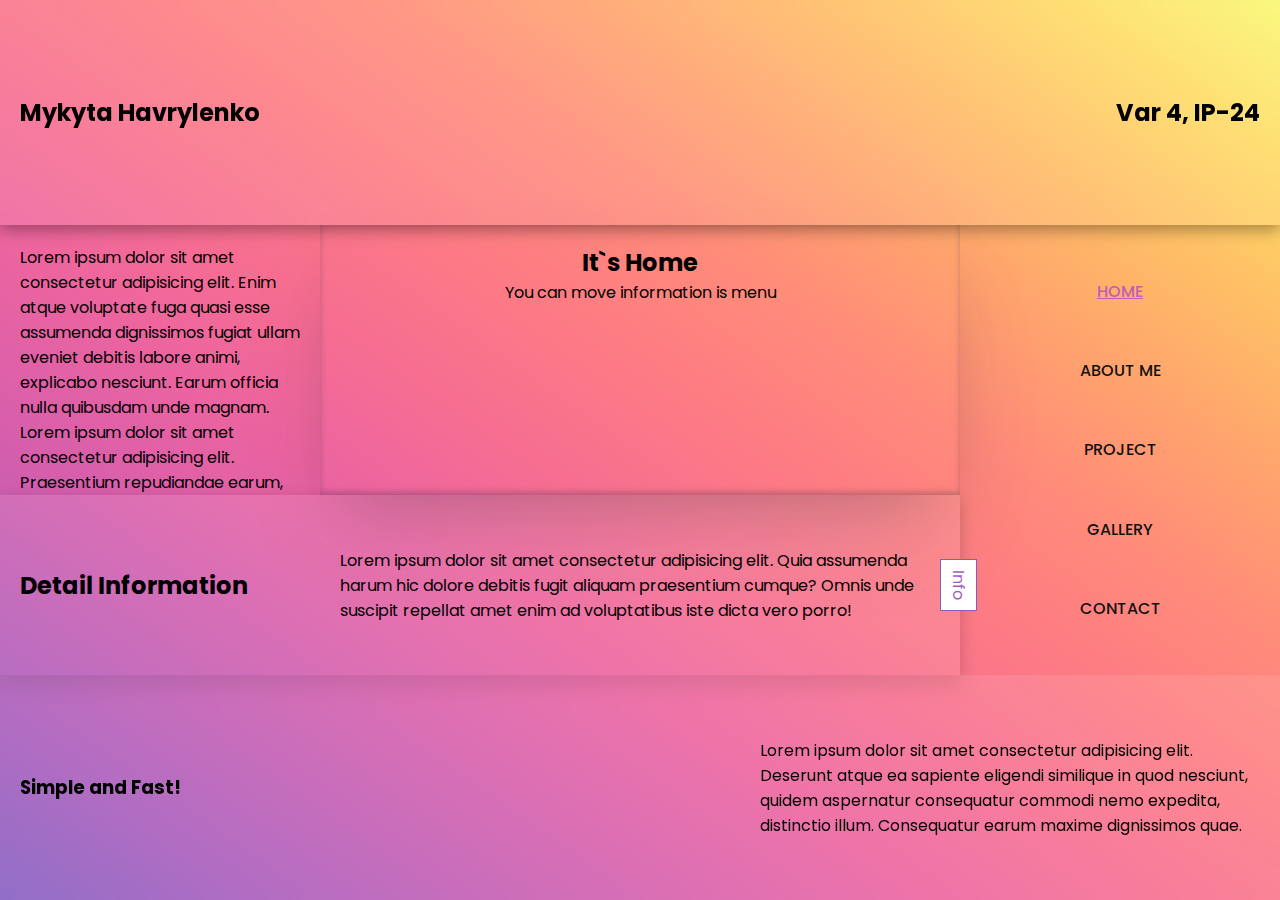
==== index.html @ b04d00de "first commit" ====
<!DOCTYPE html>
<html lang="en">
<head>
    <meta charset="UTF-8">
    <meta name="viewport" content="width=device-width, initial-scale=1.0">
    <link rel="stylesheet" href="index.css">
    <title>Lesson 1</title>
</head>
<body>
    <div class="grid-container">
        <header class="grid-item header">
            <h2>Mykyta Havrylenko</h2>
            <h2>Var 4, IP-24</h2>
        </header>
        <div class="grid-item textInfo">Lorem ipsum dolor sit amet consectetur adipisicing elit. Enim atque voluptate fuga quasi esse assumenda dignissimos fugiat ullam eveniet debitis labore animi, explicabo nesciunt. Earum officia nulla quibusdam unde magnam. Lorem ipsum dolor sit amet consectetur adipisicing elit. Praesentium repudiandae earum, illo, eaque rerum quidem aliquid deserunt sunt quisquam eveniet accusantium ab, consequatur beatae quis totam! Doloremque saepe quasi assumenda!</div>
        <main class="content">
            <h2>It`s Home</h2>
            <p>You can move information is menu</p>
        </main>
        <div class="grid-item menuBox">
            <nav class="navigation">
                <a class="current">Home</a>
                <a href="about.html">About me</a>
                <a href="project.html">Project</a>
                <a href="gallery.html">Gallery</a>
                <a href="contact.html">Contact</a>
            </nav>
        </div>
        <div class="grid-item detailInfo">
            <h2>Detail Information</h2>
            <p>Lorem ipsum dolor sit amet consectetur adipisicing elit. Quia assumenda harum hic dolore debitis fugit aliquam praesentium cumque? Omnis unde suscipit repellat amet enim ad voluptatibus iste dicta vero porro!</p>
            <div class="closeBtn">Info</div>
        </div>
        <div class="grid-item footer">
            <h3>Simple and Fast!</h3>
            <p>Lorem ipsum dolor sit amet consectetur adipisicing elit. Deserunt atque ea sapiente eligendi similique in quod nesciunt, quidem aspernatur consequatur commodi nemo expedita, distinctio illum. Consequatur earum maxime dignissimos quae.</p>
        </div>
    </div>
    <script>
        const closeBtn = document.querySelector('.closeBtn');
        const detailInfo = document.querySelector('.detailInfo');
        closeBtn.addEventListener('click', () => detailInfo.classList.toggle('active'));
    </script>
</body>
</html>
---- index.css ----
@import url('https://fonts.googleapis.com/css2?family=Poppins:wght@300;400;500;700&display=swap');
* {
    margin: 0;
    padding: 0;
    box-sizing: border-box;
    font-family: 'Poppins', sans-serif;
}

body {
    position: relative;
    width: 100vw;
    height: 100vh;
    background-image: linear-gradient(to right top, #845ec2, #a55dbd, #c15db5, #d95fab, #ec64a0, #f76e91, #fd7b84, #ff8a7a, #ffa26e, #ffbd66, #ffda65, #f9f871);
    background-repeat: no-repeat;
}
::-webkit-scrollbar {
    width: 10px;
}
::-webkit-scrollbar-track {
    background: rgba(255, 255, 255, 0.1);
    border-radius: 10px;
}
::-webkit-scrollbar-thumb {
    background: rgba(255, 255, 255, 0.3);
    border-radius: 10px;
    border: 3px solid rgba(255, 255, 255, 0);
    box-shadow: inset 0 0 0 1px rgba(255, 255, 255, 0.2);
}
    
::-webkit-scrollbar-thumb:hover {
    background: rgba(255, 255, 255, 0.5);
    box-shadow: inset 0 0 0 1px rgba(255, 255, 255, 0.2);
}

.grid-container {
    display: grid;
    grid-template-columns: 25vw 50vw 25vw;
    grid-template-rows: 25vh 30vh 20vh 25vh;
    height: 100vh;
}

.grid-item {
    box-sizing: border-box;
}

.header {
    display: flex;
    align-items: center;
    justify-content: space-between;
    background-color: rgba(255, 255, 255, 0.1);
    box-shadow: rgba(0, 0, 0, 0.35) 0px 5px 15px;
    -webkit-backdrop-filter: blur(10px);
    backdrop-filter: blur(10px);
    padding: 10px 20px;
    grid-column: 1 / span 3;
    grid-row: 1;
    z-index: 20;
}

.textInfo {
    padding: 20px;
    overflow: auto;
    grid-column: 1;
    grid-row: 2;
}

.content {
    display: flex;
    flex-direction: column;
    justify-content: flex-start;
    align-items: center;
    box-shadow: rgba(50, 50, 93, 0.15) 0px 50px 100px -20px, rgba(0, 0, 0, 0.2) 0px 30px 60px -30px, rgba(10, 37, 64, 0.25) 0px -2px 6px 0px inset;
    overflow: auto;
    grid-column: 2;
    grid-row: 2;
    padding: 20px;
}

.content .cardBox {
    position: relative;
    display: grid;
    gap: 25px;
    grid-template-columns: repeat(3, 1fr);
    width: 100%;
    padding: 10px;
    justify-content: center;
    align-items: center;
    justify-items: center;
}

.content .cardBox.contact {
    margin-top: 50px;
}

.content .cardBox .card {
    position: relative;
    display: flex;
    justify-content: center;
    align-items: center;
    background-color: #17bbff;
    box-shadow: rgba(149, 157, 165, 0.2) 0px 8px 24px;
    width: 150px;
    height: 150px;
    border-radius: 10px;
    transition: 250ms;
}

.content .cardBox.contact .card {
    width: 50px;
    height: 50px;
}

.content .cardBox .card:hover {
    transform: scale(1.1);
}

.content .cardBox .card:nth-child(2) {
    background-color: #ffcc00;
}
.content .cardBox.contact .card:nth-child(2) {
    background-color: #111;
}
.content .cardBox .card:nth-child(3) {
    background-color: #ff009b;
}

.content .cardBox .card a {
    color: rgba(255, 255, 255, 0.5);
    font-size: 48px;
    text-decoration: none;
    transition: 250ms;
    cursor: pointer;
}

.content .cardBox.contact .card a {
    font-size: 5px;
}

.content .cardBox .card:hover a {
    transform: scale(1.25);
}

.content .cardBox.contact .card:hover a {
    transform: scale(1);
}

.content .cardBox .card img {
    position: relative;
    width: 100%;
    height: 100%;
    object-fit: cover;
    border-radius: 10px;
    transition: 500ms;
}

.content .cardBox .card img:hover {
    filter: brightness(1.2)
}

.content .cardBox.contact .card svg {
    width: 24px;
    height: 24px;
}

.menuBox {
    display: flex;
    justify-content: center;
    grid-column: 3;
    grid-row: 2 / span 2;
}

.menuBox .navigation {
    display: flex;
    flex-direction: column;
    justify-content: space-evenly;
    align-items: center;
}

.menuBox .navigation a {
    color: #111;
    font-weight: 500;
    text-decoration: none;
    text-transform: uppercase;
    transition: 250ms;
    cursor: pointer;
}

.menuBox .navigation a:hover {
    color: #a55dbd;
}

.menuBox .navigation a.current {
    color: #c15db5;
    text-decoration: underline;
}

.detailInfo {
    position: relative;
    display: flex;
    justify-content: space-between;
    align-items: center;
    background-color: rgba(255, 255, 255, 0.1);
    box-shadow: rgba(0, 0, 0, 0.2) 0px 5px 15px;
    padding: 10px 20px;
    top: 0;
    left: 0;
    grid-column: 1 / span 2;
    grid-row: 3;
    transition: 0.5s;
}

.detailInfo.active {
    left: calc(-75vw + 10px);
}

.detailInfo p {
    max-width: 600px;
}

.detailInfo .closeBtn {
    position: absolute;
    display: block;
    background-color: #fff;
    color: #a55dbd;
    padding: 10px 5px;
    border: 1px solid #845ec2;
    left: calc(100% - 20px);
    writing-mode: vertical-lr;
    cursor: pointer;
    transition: 500ms;
}

.detailInfo .closeBtn:hover {
    background-color: #a55dbd;
    color: #fff;
}

.footer {
    display: flex;
    align-items: center;
    justify-content: space-between;
    padding: 10px 20px;
    grid-column: 1 / span 3;
    grid-row: 4;
    background-color: rgba(255, 255, 255, 0.1);
    -webkit-backdrop-filter: blur(10px);
    backdrop-filter: blur(10px);
    z-index: 10;
}

.footer p {
    max-width: 500px;
}
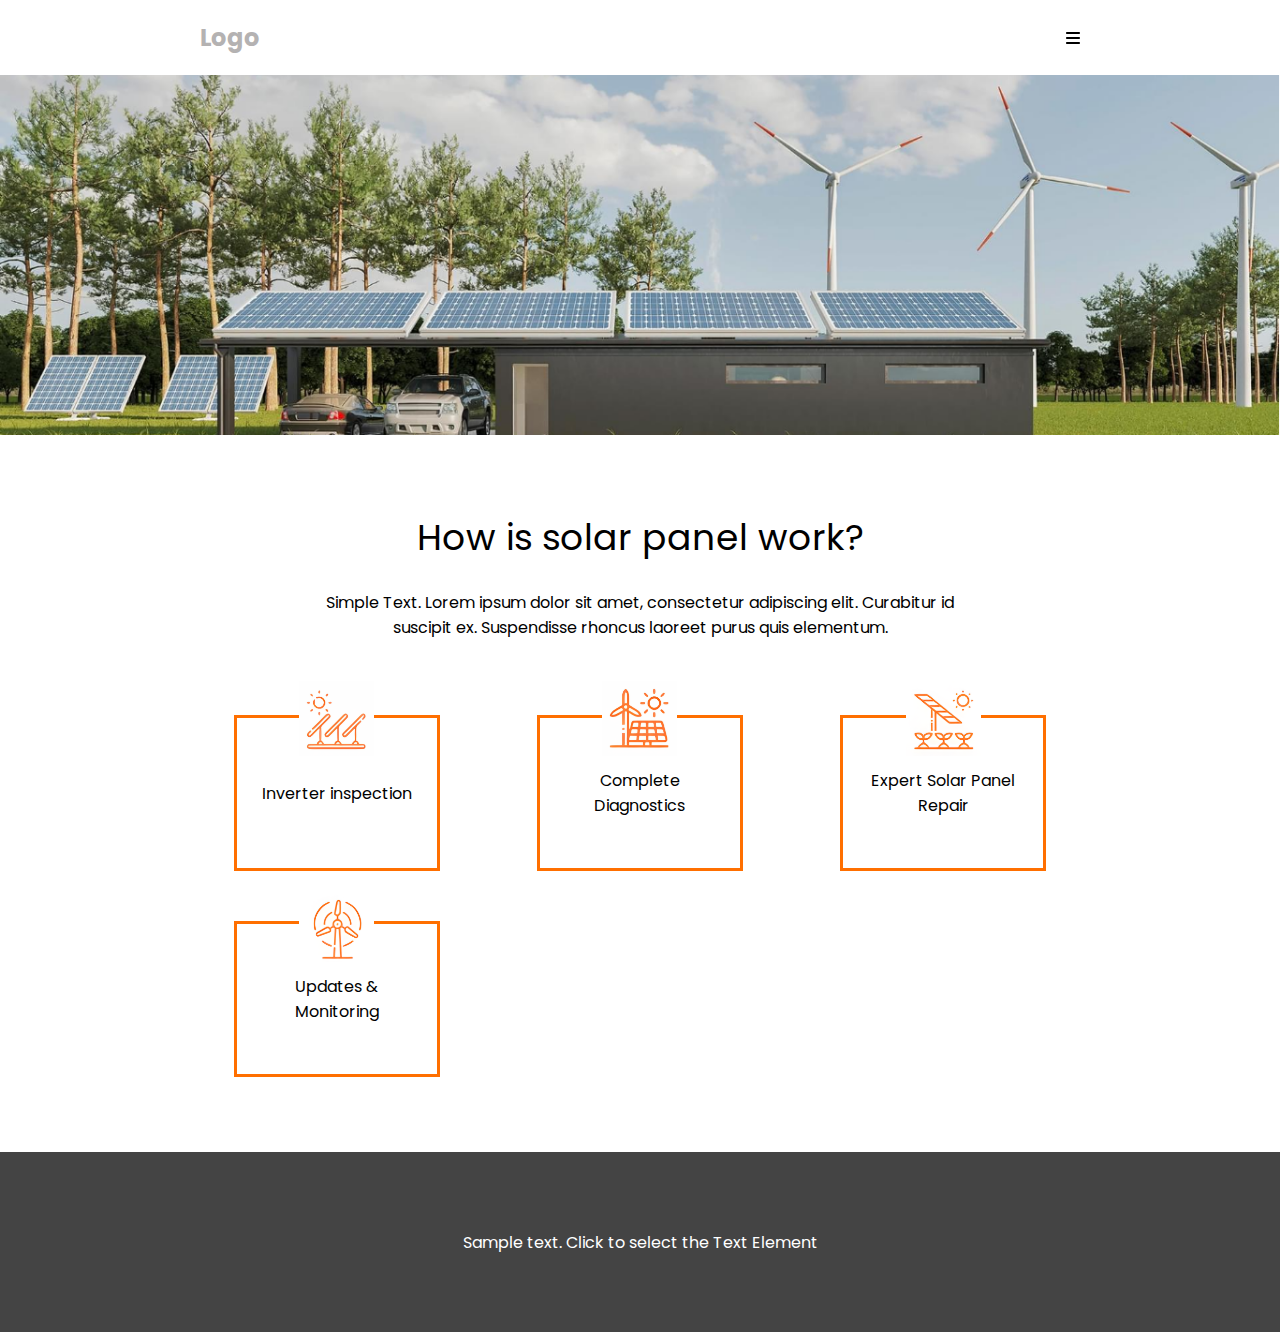
==== commit e327425c: "Complete 4 lab" ====
--- a/index.html
+++ b/index.html
@@ -3,43 +3,43 @@
 <head>
     <meta charset="UTF-8">
     <meta name="viewport" content="width=device-width, initial-scale=1.0">
+    <title>Document</title>
     <link rel="stylesheet" href="index.css">
-    <title>Lesson 1</title>
 </head>
 <body>
-    <div class="grid-container">
-        <header class="grid-item header">
-            <h2>Mykyta Havrylenko</h2>
-            <h2>Var 4, IP-24</h2>
-        </header>
-        <div class="grid-item textInfo">Lorem ipsum dolor sit amet consectetur adipisicing elit. Enim atque voluptate fuga quasi esse assumenda dignissimos fugiat ullam eveniet debitis labore animi, explicabo nesciunt. Earum officia nulla quibusdam unde magnam. Lorem ipsum dolor sit amet consectetur adipisicing elit. Praesentium repudiandae earum, illo, eaque rerum quidem aliquid deserunt sunt quisquam eveniet accusantium ab, consequatur beatae quis totam! Doloremque saepe quasi assumenda!</div>
-        <main class="content">
-            <h2>It`s Home</h2>
-            <p>You can move information is menu</p>
-        </main>
-        <div class="grid-item menuBox">
-            <nav class="navigation">
-                <a class="current">Home</a>
-                <a href="about.html">About me</a>
-                <a href="project.html">Project</a>
-                <a href="gallery.html">Gallery</a>
-                <a href="contact.html">Contact</a>
-            </nav>
+    <header>
+        <h2>Logo</h2>
+        <svg xmlns="http://www.w3.org/2000/svg" height="1em" viewBox="0 0 448 512"><path d="M0 96C0 78.3 14.3 64 32 64H416c17.7 0 32 14.3 32 32s-14.3 32-32 32H32C14.3 128 0 113.7 0 96zM0 256c0-17.7 14.3-32 32-32H416c17.7 0 32 14.3 32 32s-14.3 32-32 32H32c-17.7 0-32-14.3-32-32zM448 416c0 17.7-14.3 32-32 32H32c-17.7 0-32-14.3-32-32s14.3-32 32-32H416c17.7 0 32 14.3 32 32z"/></svg>
+    </header>
+    <main>
+        <div class="main-img">
+            <img src="image/background-lab4.png">
         </div>
-        <div class="grid-item detailInfo">
-            <h2>Detail Information</h2>
-            <p>Lorem ipsum dolor sit amet consectetur adipisicing elit. Quia assumenda harum hic dolore debitis fugit aliquam praesentium cumque? Omnis unde suscipit repellat amet enim ad voluptatibus iste dicta vero porro!</p>
-            <div class="closeBtn">Info</div>
+        <div class="content">
+            <h1>How is solar panel work?</h1>
+            <p>Simple Text. Lorem ipsum dolor sit amet, consectetur adipiscing elit. Curabitur id suscipit ex. Suspendisse rhoncus laoreet purus quis elementum.</p>
+            <div class="cardBox">
+                <div class="card">
+                    <img src="image/solar-icon-lab4.png">
+                    <h4>Inverter inspection</h4>
+                </div>
+                <div class="card">
+                    <img src="image/ventilator&solar-icon-lab4.png">
+                    <h4>Complete Diagnostics</h4>
+                </div>
+                <div class="card">
+                    <img src="./image/garden-icon-lab4.png">
+                    <h4>Expert Solar Panel Repair</h4>
+                </div>
+                <div class="card">
+                    <img src="./image/ventilator-icon-lab4.png">
+                    <h4>Updates & Monitoring</h4>
+                </div>
+            </div>
         </div>
-        <div class="grid-item footer">
-            <h3>Simple and Fast!</h3>
-            <p>Lorem ipsum dolor sit amet consectetur adipisicing elit. Deserunt atque ea sapiente eligendi similique in quod nesciunt, quidem aspernatur consequatur commodi nemo expedita, distinctio illum. Consequatur earum maxime dignissimos quae.</p>
-        </div>
-    </div>
-    <script>
-        const closeBtn = document.querySelector('.closeBtn');
-        const detailInfo = document.querySelector('.detailInfo');
-        closeBtn.addEventListener('click', () => detailInfo.classList.toggle('active'));
-    </script>
+    </main>
+    <footer>
+        <p>Sample text. Click to select the Text Element</p>
+    </footer>
 </body>
 </html>--- a/index.css
+++ b/index.css
@@ -1,253 +1,134 @@
 @import url('https://fonts.googleapis.com/css2?family=Poppins:wght@300;400;500;700&display=swap');
+
 * {
+    padding: 0;
     margin: 0;
-    padding: 0;
+}
+
+body {
     box-sizing: border-box;
     font-family: 'Poppins', sans-serif;
 }
-
-body {
+header {
     position: relative;
-    width: 100vw;
-    height: 100vh;
-    background-image: linear-gradient(to right top, #845ec2, #a55dbd, #c15db5, #d95fab, #ec64a0, #f76e91, #fd7b84, #ff8a7a, #ffa26e, #ffbd66, #ffda65, #f9f871);
-    background-repeat: no-repeat;
-}
-::-webkit-scrollbar {
-    width: 10px;
-}
-::-webkit-scrollbar-track {
-    background: rgba(255, 255, 255, 0.1);
-    border-radius: 10px;
-}
-::-webkit-scrollbar-thumb {
-    background: rgba(255, 255, 255, 0.3);
-    border-radius: 10px;
-    border: 3px solid rgba(255, 255, 255, 0);
-    box-shadow: inset 0 0 0 1px rgba(255, 255, 255, 0.2);
-}
-    
-::-webkit-scrollbar-thumb:hover {
-    background: rgba(255, 255, 255, 0.5);
-    box-shadow: inset 0 0 0 1px rgba(255, 255, 255, 0.2);
+    display: flex;
+    align-items: center;
+    text-align: center;
+    justify-content: space-between;
+    padding: 20px 200px;
 }
 
-.grid-container {
-    display: grid;
-    grid-template-columns: 25vw 50vw 25vw;
-    grid-template-rows: 25vh 30vh 20vh 25vh;
-    height: 100vh;
+header h2 {
+    color: #b4b2b2;
 }
 
-.grid-item {
-    box-sizing: border-box;
+.main-img {
+    position: relative;
+    width: 100%;
+    height: 40vh;
 }
 
-.header {
-    display: flex;
-    align-items: center;
-    justify-content: space-between;
-    background-color: rgba(255, 255, 255, 0.1);
-    box-shadow: rgba(0, 0, 0, 0.35) 0px 5px 15px;
-    -webkit-backdrop-filter: blur(10px);
-    backdrop-filter: blur(10px);
-    padding: 10px 20px;
-    grid-column: 1 / span 3;
-    grid-row: 1;
-    z-index: 20;
-}
-
-.textInfo {
-    padding: 20px;
-    overflow: auto;
-    grid-column: 1;
-    grid-row: 2;
+.main-img img {
+    position: relative;
+    width: 100%;
+    height: 100%;
+    object-fit: cover;
 }
 
 .content {
+    position: relative;
+    height: max-content;
     display: flex;
     flex-direction: column;
-    justify-content: flex-start;
+    text-align: center;
     align-items: center;
-    box-shadow: rgba(50, 50, 93, 0.15) 0px 50px 100px -20px, rgba(0, 0, 0, 0.2) 0px 30px 60px -30px, rgba(10, 37, 64, 0.25) 0px -2px 6px 0px inset;
-    overflow: auto;
-    grid-column: 2;
-    grid-row: 2;
-    padding: 20px;
+    padding: 75px 200px;
+}
+
+.content h1 {
+    font-size: 36px;
+    padding-bottom: 25px;
+    font-weight: 400;
+}
+
+.content p {
+    position: relative;
+    width: 75%;
+    padding-bottom: 75px;
 }
 
 .content .cardBox {
     position: relative;
     display: grid;
-    gap: 25px;
-    grid-template-columns: repeat(3, 1fr);
+    justify-items: center;
+    align-items: center;
+    grid-template-columns: repeat(auto-fit, minmax(200px, 1fr));
     width: 100%;
-    padding: 10px;
-    justify-content: center;
-    align-items: center;
-    justify-items: center;
-}
-
-.content .cardBox.contact {
-    margin-top: 50px;
+    gap: 50px 30px;
 }
 
 .content .cardBox .card {
     position: relative;
     display: flex;
     justify-content: center;
+    text-align: center;
     align-items: center;
-    background-color: #17bbff;
-    box-shadow: rgba(149, 157, 165, 0.2) 0px 8px 24px;
-    width: 150px;
+    width: 200px;
     height: 150px;
-    border-radius: 10px;
-    transition: 250ms;
-}
-
-.content .cardBox.contact .card {
-    width: 50px;
-    height: 50px;
-}
-
-.content .cardBox .card:hover {
-    transform: scale(1.1);
-}
-
-.content .cardBox .card:nth-child(2) {
-    background-color: #ffcc00;
-}
-.content .cardBox.contact .card:nth-child(2) {
-    background-color: #111;
-}
-.content .cardBox .card:nth-child(3) {
-    background-color: #ff009b;
-}
-
-.content .cardBox .card a {
-    color: rgba(255, 255, 255, 0.5);
-    font-size: 48px;
-    text-decoration: none;
-    transition: 250ms;
-    cursor: pointer;
-}
-
-.content .cardBox.contact .card a {
-    font-size: 5px;
-}
-
-.content .cardBox .card:hover a {
-    transform: scale(1.25);
-}
-
-.content .cardBox.contact .card:hover a {
-    transform: scale(1);
+    border: 3px solid #ff6f00;
 }
 
 .content .cardBox .card img {
-    position: relative;
-    width: 100%;
-    height: 100%;
+    top: -37.5px;
+    position: absolute;
+    width: 75px;
+    height: 75px;
     object-fit: cover;
-    border-radius: 10px;
-    transition: 500ms;
 }
 
-.content .cardBox .card img:hover {
-    filter: brightness(1.2)
+.content .cardBox .card h4 {
+    font-weight: 400;
+    width: 150px;
 }
 
-.content .cardBox.contact .card svg {
-    width: 24px;
-    height: 24px;
-}
-
-.menuBox {
-    display: flex;
-    justify-content: center;
-    grid-column: 3;
-    grid-row: 2 / span 2;
-}
-
-.menuBox .navigation {
-    display: flex;
-    flex-direction: column;
-    justify-content: space-evenly;
-    align-items: center;
-}
-
-.menuBox .navigation a {
-    color: #111;
-    font-weight: 500;
-    text-decoration: none;
-    text-transform: uppercase;
-    transition: 250ms;
-    cursor: pointer;
-}
-
-.menuBox .navigation a:hover {
-    color: #a55dbd;
-}
-
-.menuBox .navigation a.current {
-    color: #c15db5;
-    text-decoration: underline;
-}
-
-.detailInfo {
+footer {
     position: relative;
     display: flex;
-    justify-content: space-between;
+    text-align: center;
+    justify-content: center;
     align-items: center;
-    background-color: rgba(255, 255, 255, 0.1);
-    box-shadow: rgba(0, 0, 0, 0.2) 0px 5px 15px;
-    padding: 10px 20px;
-    top: 0;
-    left: 0;
-    grid-column: 1 / span 2;
-    grid-row: 3;
-    transition: 0.5s;
-}
-
-.detailInfo.active {
-    left: calc(-75vw + 10px);
-}
-
-.detailInfo p {
-    max-width: 600px;
-}
-
-.detailInfo .closeBtn {
-    position: absolute;
-    display: block;
-    background-color: #fff;
-    color: #a55dbd;
-    padding: 10px 5px;
-    border: 1px solid #845ec2;
-    left: calc(100% - 20px);
-    writing-mode: vertical-lr;
-    cursor: pointer;
-    transition: 500ms;
-}
-
-.detailInfo .closeBtn:hover {
-    background-color: #a55dbd;
+    width: 100%;
+    height: 20vh;
+    background-color: #444;
     color: #fff;
 }
 
-.footer {
-    display: flex;
-    align-items: center;
-    justify-content: space-between;
-    padding: 10px 20px;
-    grid-column: 1 / span 3;
-    grid-row: 4;
-    background-color: rgba(255, 255, 255, 0.1);
-    -webkit-backdrop-filter: blur(10px);
-    backdrop-filter: blur(10px);
-    z-index: 10;
+footer p {
+    max-width: 75vw;
 }
 
-.footer p {
-    max-width: 500px;
+
+@media (max-width: 991px) {
+    header {
+        padding: 20px 50px;
+    }
+    .content {
+        padding: 75px 50px;
+    }
+    .content h1 {
+        font-size: 32px;
+    }
+}
+
+
+@media (max-width: 500px) {
+    header {
+        padding: 15px 10px;
+    }
+    .content {
+        padding: 25px 5px;
+    }
+    .content .cardBox .card {
+        width: 250px;
+    }
 }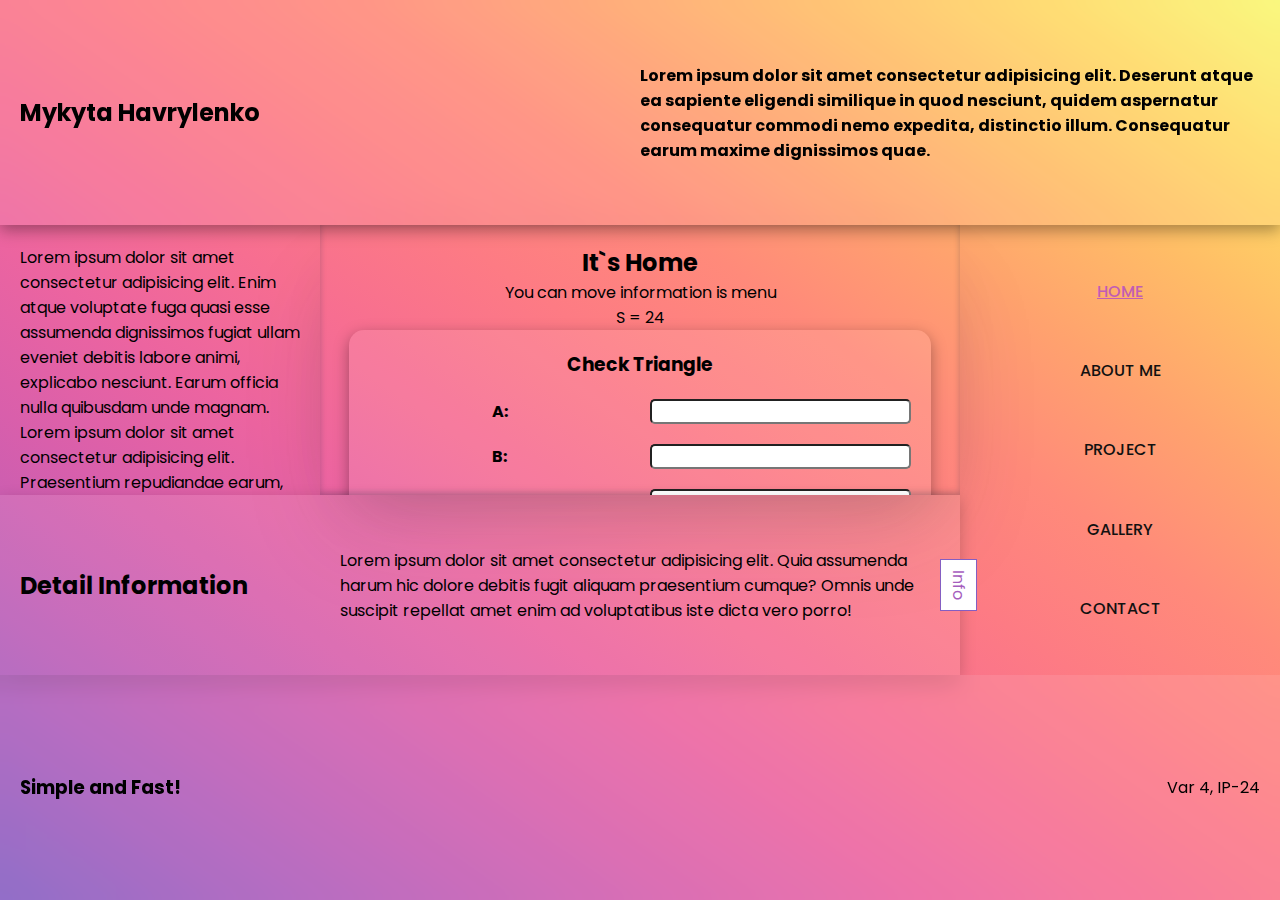
==== commit 3f06638b: "working 5 lessons" ====
--- a/index.html
+++ b/index.html
@@ -3,43 +3,57 @@
 <head>
     <meta charset="UTF-8">
     <meta name="viewport" content="width=device-width, initial-scale=1.0">
-    <title>Document</title>
     <link rel="stylesheet" href="index.css">
+    <title>Lesson 1</title>
 </head>
 <body>
-    <header>
-        <h2>Logo</h2>
-        <svg xmlns="http://www.w3.org/2000/svg" height="1em" viewBox="0 0 448 512"><path d="M0 96C0 78.3 14.3 64 32 64H416c17.7 0 32 14.3 32 32s-14.3 32-32 32H32C14.3 128 0 113.7 0 96zM0 256c0-17.7 14.3-32 32-32H416c17.7 0 32 14.3 32 32s-14.3 32-32 32H32c-17.7 0-32-14.3-32-32zM448 416c0 17.7-14.3 32-32 32H32c-17.7 0-32-14.3-32-32s14.3-32 32-32H416c17.7 0 32 14.3 32 32z"/></svg>
-    </header>
-    <main>
-        <div class="main-img">
-            <img src="image/background-lab4.png">
+    <div class="grid-container">
+        <header class="grid-item header">
+            <h2>Mykyta Havrylenko</h2>
+            <h4 class="header-subtitle">Var 4, IP-24</h4>
+        </header>
+        <div class="grid-item textInfo">Lorem ipsum dolor sit amet consectetur adipisicing elit. Enim atque voluptate fuga quasi esse assumenda dignissimos fugiat ullam eveniet debitis labore animi, explicabo nesciunt. Earum officia nulla quibusdam unde magnam. Lorem ipsum dolor sit amet consectetur adipisicing elit. Praesentium repudiandae earum, illo, eaque rerum quidem aliquid deserunt sunt quisquam eveniet accusantium ab, consequatur beatae quis totam! Doloremque saepe quasi assumenda!
+            <ul>
+                <li>Lorem ipsum dolor sit amet consectetur adipisicing elit. Amet reprehenderit cumque atque ut eos nostrum commodi odit neque ea magnam, officia dicta facere quaerat ipsam quas sapiente deserunt, voluptatem quisquam.</li>
+                <li>Lorem ipsum dolor sit amet consectetur adipisicing elit. Magni, eveniet veritatis. Saepe, itaque voluptatum. Hic, voluptatem sapiente, pariatur corrupti dolorem ipsa magnam dolorum minima atque molestias perspiciatis voluptatum, nulla officiis?</li>
+                <li>Lorem ipsum dolor sit amet consectetur adipisicing elit. Ullam ut voluptate, blanditiis architecto corporis sed provident soluta praesentium, sequi pariatur eius asperiores! Alias cum nostrum eos sapiente error odit sit.</li>
+                <li>Lorem ipsum, dolor sit amet consectetur adipisicing elit. Esse mollitia ad nesciunt? Unde eligendi obcaecati maxime doloribus dignissimos corporis provident ipsam ipsum laudantium mollitia illum maiores blanditiis enim, commodi possimus?</li>
+            </ul>
         </div>
-        <div class="content">
-            <h1>How is solar panel work?</h1>
-            <p>Simple Text. Lorem ipsum dolor sit amet, consectetur adipiscing elit. Curabitur id suscipit ex. Suspendisse rhoncus laoreet purus quis elementum.</p>
-            <div class="cardBox">
-                <div class="card">
-                    <img src="image/solar-icon-lab4.png">
-                    <h4>Inverter inspection</h4>
-                </div>
-                <div class="card">
-                    <img src="image/ventilator&solar-icon-lab4.png">
-                    <h4>Complete Diagnostics</h4>
-                </div>
-                <div class="card">
-                    <img src="./image/garden-icon-lab4.png">
-                    <h4>Expert Solar Panel Repair</h4>
-                </div>
-                <div class="card">
-                    <img src="./image/ventilator-icon-lab4.png">
-                    <h4>Updates & Monitoring</h4>
-                </div>
+        <main class="content">
+            <h2>It`s Home</h2>
+            <p>You can move information is menu</p>
+            <div class="res"></div>
+            <div class="triangle-box">
+                <h3>Check Triangle</h3>
+                <h4>A:</h4>
+                <input type="number" id="side1">
+                <h4>B:</h4>
+                <input type="number" id="side2">
+                <h4>C:</h4>
+                <input type="number" id="side3">
+                <button>Check triangle</button>
             </div>
+        </main>
+        <div class="grid-item menuBox">
+            <nav class="navigation">
+                <a class="current">Home</a>
+                <a href="about.html">About me</a>
+                <a href="project.html">Project</a>
+                <a href="gallery.html">Gallery</a>
+                <a href="contact.html">Contact</a>
+            </nav>
         </div>
-    </main>
-    <footer>
-        <p>Sample text. Click to select the Text Element</p>
-    </footer>
+        <div class="grid-item detailInfo">
+            <h2>Detail Information</h2>
+            <p>Lorem ipsum dolor sit amet consectetur adipisicing elit. Quia assumenda harum hic dolore debitis fugit aliquam praesentium cumque? Omnis unde suscipit repellat amet enim ad voluptatibus iste dicta vero porro!</p>
+            <div class="closeBtn">Info</div>
+        </div>
+        <div class="grid-item footer">
+            <h3>Simple and Fast!</h3>
+            <p class="footer-description">Lorem ipsum dolor sit amet consectetur adipisicing elit. Deserunt atque ea sapiente eligendi similique in quod nesciunt, quidem aspernatur consequatur commodi nemo expedita, distinctio illum. Consequatur earum maxime dignissimos quae.</p>
+        </div>
+    </div>
+    <script src="index.js"></script>
 </body>
 </html>--- a/index.css
+++ b/index.css
@@ -1,134 +1,381 @@
 @import url('https://fonts.googleapis.com/css2?family=Poppins:wght@300;400;500;700&display=swap');
-
 * {
+    margin: 0;
     padding: 0;
-    margin: 0;
-}
-
-body {
     box-sizing: border-box;
     font-family: 'Poppins', sans-serif;
 }
-header {
-    position: relative;
-    display: flex;
-    align-items: center;
-    text-align: center;
+
+body {
+    position: relative;
+    width: 100vw;
+    height: 100vh;
+    background-image: linear-gradient(to right top, #845ec2, #a55dbd, #c15db5, #d95fab, #ec64a0, #f76e91, #fd7b84, #ff8a7a, #ffa26e, #ffbd66, #ffda65, #f9f871);
+    background-repeat: no-repeat;
+}
+::-webkit-scrollbar {
+    width: 10px;
+}
+::-webkit-scrollbar-track {
+    background: rgba(255, 255, 255, 0.1);
+    border-radius: 10px;
+}
+::-webkit-scrollbar-thumb {
+    background: rgba(255, 255, 255, 0.3);
+    border-radius: 10px;
+    border: 3px solid rgba(255, 255, 255, 0);
+    box-shadow: inset 0 0 0 1px rgba(255, 255, 255, 0.2);
+}
+    
+::-webkit-scrollbar-thumb:hover {
+    background: rgba(255, 255, 255, 0.5);
+    box-shadow: inset 0 0 0 1px rgba(255, 255, 255, 0.2);
+}
+
+.grid-container {
+    display: grid;
+    grid-template-columns: 25vw 50vw 25vw;
+    grid-template-rows: 25vh 30vh 20vh 25vh;
+    height: 100vh;
+}
+
+.grid-item {
+    box-sizing: border-box;
+}
+
+.header {
+    display: flex;
+    align-items: center;
     justify-content: space-between;
-    padding: 20px 200px;
-}
-
-header h2 {
-    color: #b4b2b2;
-}
-
-.main-img {
-    position: relative;
+    background-color: rgba(255, 255, 255, 0.1);
+    box-shadow: rgba(0, 0, 0, 0.35) 0px 5px 15px;
+    -webkit-backdrop-filter: blur(10px);
+    backdrop-filter: blur(10px);
+    padding: 10px 20px;
+    grid-column: 1 / span 3;
+    grid-row: 1;
+    z-index: 20;
+}
+
+
+.header .header-subtitle {
+    width: 50%;
+}
+
+.textInfo {
+    padding: 20px;
+    overflow: auto;
+    grid-column: 1;
+    grid-row: 2;
+}
+
+.content {
+    display: flex;
+    flex-direction: column;
+    justify-content: flex-start;
+    align-items: center;
+    box-shadow: rgba(50, 50, 93, 0.15) 0px 50px 100px -20px, rgba(0, 0, 0, 0.2) 0px 30px 60px -30px, rgba(10, 37, 64, 0.25) 0px -2px 6px 0px inset;
+    overflow: auto;
+    grid-column: 2;
+    grid-row: 2;
+    padding: 20px;
+}
+
+.content .cardBox {
+    position: relative;
+    display: grid;
+    gap: 25px;
+    grid-template-columns: repeat(auto-fit, minmax(150px, 1fr));
     width: 100%;
-    height: 40vh;
-}
-
-.main-img img {
+    padding: 10px;
+    justify-content: center;
+    align-items: center;
+    justify-items: center;
+}
+
+.content .cardBox.contact {
+    margin-top: 50px;
+}
+
+.content .cardBox .card {
+    position: relative;
+    display: flex;
+    justify-content: center;
+    align-items: center;
+    background-color: #17bbff;
+    box-shadow: rgba(149, 157, 165, 0.2) 0px 8px 24px;
+    width: 150px;
+    height: 150px;
+    border-radius: 10px;
+    transition: 250ms;
+}
+
+.content .cardBox.contact .card {
+    width: 50px;
+    height: 50px;
+}
+
+.content .cardBox .card:hover {
+    transform: scale(1.1);
+}
+
+.content .cardBox .card:nth-child(2) {
+    background-color: #ffcc00;
+}
+.content .cardBox.contact .card:nth-child(2) {
+    background-color: #111;
+}
+.content .cardBox .card:nth-child(3) {
+    background-color: #ff009b;
+}
+
+.content .cardBox .card.big {
+    width: max-content;
+    height: 150px;
+    grid-column: 1 / span 3;
+}
+
+.content .cardBox .card a {
+    color: rgba(255, 255, 255, 0.5);
+    font-size: 48px;
+    text-decoration: none;
+    transition: 250ms;
+    cursor: pointer;
+}
+
+.content .cardBox.contact .card a {
+    font-size: 5px;
+}
+
+.content .cardBox .card:hover a {
+    transform: scale(1.25);
+}
+
+.content .cardBox.contact .card:hover a {
+    transform: scale(1);
+}
+
+.content .cardBox .card img {
     position: relative;
     width: 100%;
     height: 100%;
     object-fit: cover;
-}
-
-.content {
-    position: relative;
-    height: max-content;
+    border-radius: 10px;
+    transition: 500ms;
+}
+
+.content .cardBox .card img:hover {
+    filter: brightness(1.2)
+}
+
+.content .cardBox.contact .card svg {
+    width: 24px;
+    height: 24px;
+}
+
+.content .triangle-box {
+    display: grid;
+    grid-template-columns: repeat(2,1fr);
+    justify-items: center;
+    gap: 20px;
+    background-color: rgba(255, 255, 255, 0.1);
+    box-shadow: rgba(0, 0, 0, 0.35) 0px 5px 15px;
+    padding: 20px;
+    border-radius: 15px;
+}
+
+.content .triangle-box h3 {
+    grid-column: 1 / span 2;
+}
+
+.content .triangle-box input {
+    border-radius: 5px;
+}
+
+.content .triangle-box button {
+    display: flex;
+    justify-content: center;
+    align-items: center;
+    grid-column: 1 / span 2;
+    border: none;
+    background-color: rgba(255,255,255,1);
+    box-shadow: rgba(0, 0, 0, 0.15) 0px 5px 15px;
+    padding: 10px;
+    font-weight: 600;
+    border-radius: 5px;
+    transition: 250ms;
+}
+
+.content .triangle-box button:hover {
+    background-color: rgba(255, 102, 0, 1);
+}
+
+.menuBox {
+    display: flex;
+    justify-content: center;
+    grid-column: 3;
+    grid-row: 2 / span 2;
+}
+
+.menuBox .navigation {
     display: flex;
     flex-direction: column;
-    text-align: center;
-    align-items: center;
-    padding: 75px 200px;
-}
-
-.content h1 {
-    font-size: 36px;
-    padding-bottom: 25px;
-    font-weight: 400;
-}
-
-.content p {
-    position: relative;
-    width: 75%;
-    padding-bottom: 75px;
-}
-
-.content .cardBox {
-    position: relative;
-    display: grid;
-    justify-items: center;
-    align-items: center;
-    grid-template-columns: repeat(auto-fit, minmax(200px, 1fr));
-    width: 100%;
-    gap: 50px 30px;
-}
-
-.content .cardBox .card {
-    position: relative;
-    display: flex;
-    justify-content: center;
-    text-align: center;
-    align-items: center;
-    width: 200px;
-    height: 150px;
-    border: 3px solid #ff6f00;
-}
-
-.content .cardBox .card img {
-    top: -37.5px;
+    justify-content: space-evenly;
+    align-items: center;
+}
+
+.menuBox .navigation a {
+    color: #111;
+    font-weight: 500;
+    text-decoration: none;
+    text-transform: uppercase;
+    transition: 250ms;
+    cursor: pointer;
+}
+
+.menuBox .navigation a:hover {
+    color: #a55dbd;
+}
+
+.menuBox .navigation a.current {
+    color: #c15db5;
+    text-decoration: underline;
+}
+
+.detailInfo {
+    position: relative;
+    display: flex;
+    justify-content: space-between;
+    align-items: center;
+    background-color: rgba(255, 255, 255, 0.1);
+    box-shadow: rgba(0, 0, 0, 0.2) 0px 5px 15px;
+    padding: 10px 20px;
+    top: 0;
+    left: 0;
+    grid-column: 1 / span 2;
+    grid-row: 3;
+    transition: 0.5s;
+}
+
+.detailInfo.active {
+    left: -95%;
+}
+
+.detailInfo p {
+    max-width: 600px;
+}
+
+.detailInfo .closeBtn {
     position: absolute;
-    width: 75px;
-    height: 75px;
-    object-fit: cover;
-}
-
-.content .cardBox .card h4 {
-    font-weight: 400;
-    width: 150px;
-}
-
-footer {
-    position: relative;
-    display: flex;
-    text-align: center;
-    justify-content: center;
-    align-items: center;
-    width: 100%;
-    height: 20vh;
-    background-color: #444;
+    display: block;
+    background-color: #fff;
+    color: #a55dbd;
+    padding: 10px 5px;
+    border: 1px solid #845ec2;
+    left: calc(100% - 20px);
+    writing-mode: vertical-lr;
+    cursor: pointer;
+    transition: 500ms;
+}
+
+.detailInfo .closeBtn:hover {
+    background-color: #a55dbd;
     color: #fff;
 }
 
-footer p {
-    max-width: 75vw;
-}
-
+.footer {
+    display: flex;
+    align-items: center;
+    justify-content: space-between;
+    padding: 10px 20px;
+    grid-column: 1 / span 3;
+    grid-row: 4;
+    background-color: rgba(255, 255, 255, 0.1);
+    -webkit-backdrop-filter: blur(10px);
+    backdrop-filter: blur(10px);
+    z-index: 10;
+}
+
+.footer p {
+    max-width: 500px;
+}
 
 @media (max-width: 991px) {
-    header {
-        padding: 20px 50px;
+    .grid-container {
+        display: grid;
+        grid-template-columns: 33vw 33vw 33vw;
+        grid-template-rows: 25vh 30vh 20vh 25vh;
+        height: 100vh;
+    }
+    .detailInfo p {
+        font-size: 12px;
+        max-width: 300px;
+    }
+    .content .cardBox .card.big {
+        display: none;
+    }
+}
+@media (max-width: 768px) {
+    body {
+        height: 125vh;
+    }
+    .grid-container {
+        display: grid;
+        grid-template-columns: 50vw 50vw;
+        grid-template-rows: 25vh 30vh 20vh 25vh 25vh;
+        height: 125vh;
+    }
+    .textInfo {
+        grid-row: 3;
     }
     .content {
-        padding: 75px 50px;
-    }
-    .content h1 {
-        font-size: 32px;
-    }
-}
-
-
-@media (max-width: 500px) {
-    header {
-        padding: 15px 10px;
+        grid-row: 2;
+        grid-column: 1;
+    }
+    .detailInfo {
+        grid-row: 4;
+    }
+    .detailInfo h2 {
+        font-size: 16px;
+        padding-right: 10px;
+    }
+    .menuBox {
+        grid-row: 2 / span 2;
+        grid-column: 2;
+    }
+    .footer {
+        grid-row: 5;
+    }
+    .footer p {
+        max-width: 200px;
+        font-size: 12px;
+    }
+}
+
+@media (max-width: 555px) {
+    body {
+        height: 175vh;
+    }
+    .grid-container {
+        display: grid;
+        grid-template-columns: 100vw;
+        grid-template-rows: repeat(auto,25vh);
+    }
+    .textInfo {
+        grid-row: 5;
     }
     .content {
-        padding: 25px 5px;
-    }
-    .content .cardBox .card {
-        width: 250px;
+        grid-row: 2;
+        grid-column: 1;
+    }
+    .detailInfo {
+        grid-row: 7;
+    }
+    .menuBox {
+        grid-row: 3 / span 2;
+        grid-column: 1;
+    }
+    .footer {
+        grid-row: 8;
     }
 }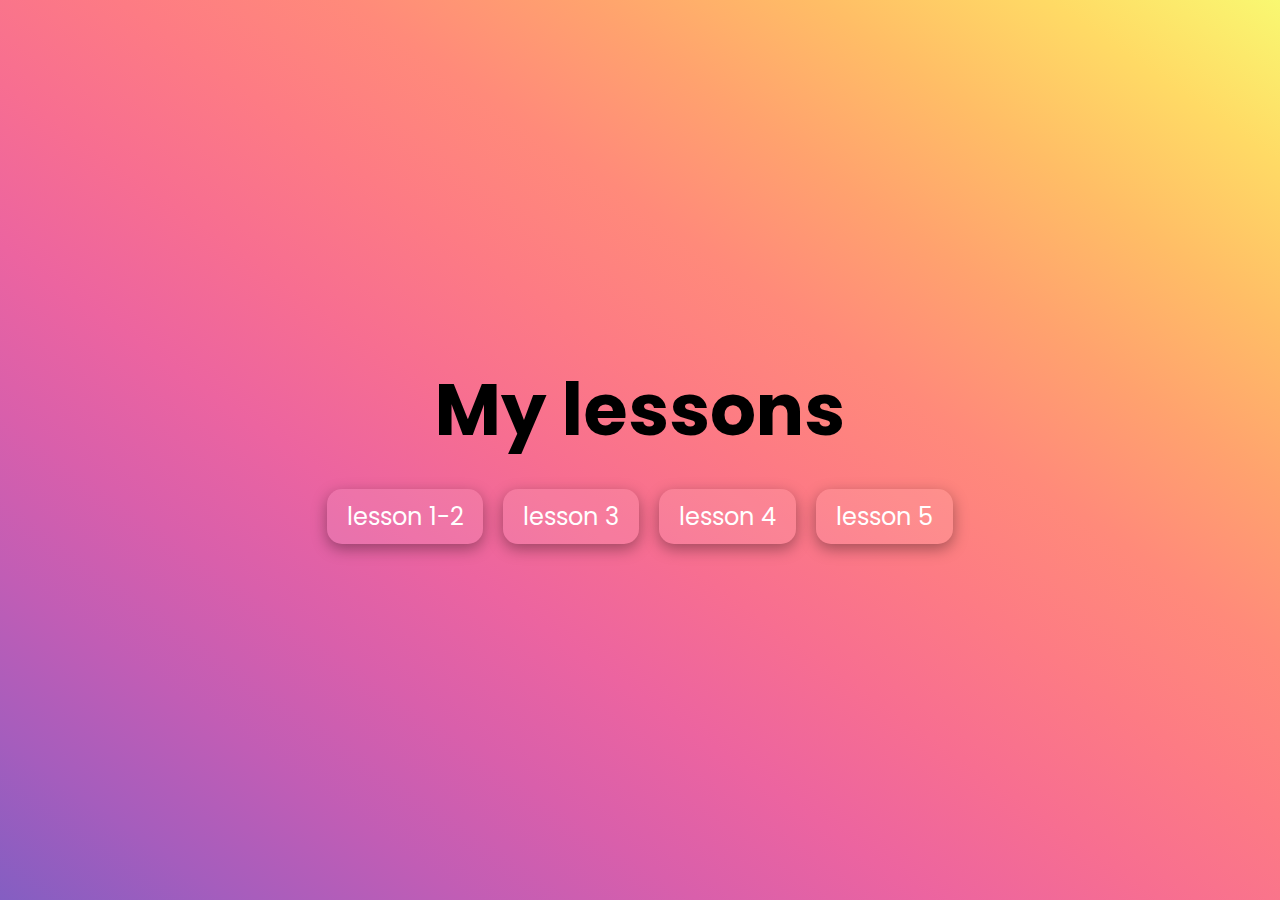
==== commit c90e67d6: "update all lesson to one web-site" ====
--- a/index.html
+++ b/index.html
@@ -3,57 +3,18 @@
 <head>
     <meta charset="UTF-8">
     <meta name="viewport" content="width=device-width, initial-scale=1.0">
+    <title>Document</title>
     <link rel="stylesheet" href="index.css">
-    <title>Lesson 1</title>
 </head>
 <body>
-    <div class="grid-container">
-        <header class="grid-item header">
-            <h2>Mykyta Havrylenko</h2>
-            <h4 class="header-subtitle">Var 4, IP-24</h4>
-        </header>
-        <div class="grid-item textInfo">Lorem ipsum dolor sit amet consectetur adipisicing elit. Enim atque voluptate fuga quasi esse assumenda dignissimos fugiat ullam eveniet debitis labore animi, explicabo nesciunt. Earum officia nulla quibusdam unde magnam. Lorem ipsum dolor sit amet consectetur adipisicing elit. Praesentium repudiandae earum, illo, eaque rerum quidem aliquid deserunt sunt quisquam eveniet accusantium ab, consequatur beatae quis totam! Doloremque saepe quasi assumenda!
-            <ul>
-                <li>Lorem ipsum dolor sit amet consectetur adipisicing elit. Amet reprehenderit cumque atque ut eos nostrum commodi odit neque ea magnam, officia dicta facere quaerat ipsam quas sapiente deserunt, voluptatem quisquam.</li>
-                <li>Lorem ipsum dolor sit amet consectetur adipisicing elit. Magni, eveniet veritatis. Saepe, itaque voluptatum. Hic, voluptatem sapiente, pariatur corrupti dolorem ipsa magnam dolorum minima atque molestias perspiciatis voluptatum, nulla officiis?</li>
-                <li>Lorem ipsum dolor sit amet consectetur adipisicing elit. Ullam ut voluptate, blanditiis architecto corporis sed provident soluta praesentium, sequi pariatur eius asperiores! Alias cum nostrum eos sapiente error odit sit.</li>
-                <li>Lorem ipsum, dolor sit amet consectetur adipisicing elit. Esse mollitia ad nesciunt? Unde eligendi obcaecati maxime doloribus dignissimos corporis provident ipsam ipsum laudantium mollitia illum maiores blanditiis enim, commodi possimus?</li>
-            </ul>
-        </div>
-        <main class="content">
-            <h2>It`s Home</h2>
-            <p>You can move information is menu</p>
-            <div class="res"></div>
-            <div class="triangle-box">
-                <h3>Check Triangle</h3>
-                <h4>A:</h4>
-                <input type="number" id="side1">
-                <h4>B:</h4>
-                <input type="number" id="side2">
-                <h4>C:</h4>
-                <input type="number" id="side3">
-                <button>Check triangle</button>
-            </div>
-        </main>
-        <div class="grid-item menuBox">
-            <nav class="navigation">
-                <a class="current">Home</a>
-                <a href="about.html">About me</a>
-                <a href="project.html">Project</a>
-                <a href="gallery.html">Gallery</a>
-                <a href="contact.html">Contact</a>
-            </nav>
-        </div>
-        <div class="grid-item detailInfo">
-            <h2>Detail Information</h2>
-            <p>Lorem ipsum dolor sit amet consectetur adipisicing elit. Quia assumenda harum hic dolore debitis fugit aliquam praesentium cumque? Omnis unde suscipit repellat amet enim ad voluptatibus iste dicta vero porro!</p>
-            <div class="closeBtn">Info</div>
-        </div>
-        <div class="grid-item footer">
-            <h3>Simple and Fast!</h3>
-            <p class="footer-description">Lorem ipsum dolor sit amet consectetur adipisicing elit. Deserunt atque ea sapiente eligendi similique in quod nesciunt, quidem aspernatur consequatur commodi nemo expedita, distinctio illum. Consequatur earum maxime dignissimos quae.</p>
+    <div class="content">
+        <h1>My lessons</h1>
+        <div class="flexBox">
+            <a class="btn" href="lesson1-2/index.html">lesson 1-2</a>
+            <a class="btn" href="lesson3/index-flex.html">lesson 3</a>
+            <a class="btn" href="lesson4/index.html">lesson 4</a>
+            <a class="btn" href="lesson5/index.html">lesson 5</a>
         </div>
     </div>
-    <script src="index.js"></script>
 </body>
 </html>--- a/index.css
+++ b/index.css
@@ -32,350 +32,36 @@
     box-shadow: inset 0 0 0 1px rgba(255, 255, 255, 0.2);
 }
 
-.grid-container {
-    display: grid;
-    grid-template-columns: 25vw 50vw 25vw;
-    grid-template-rows: 25vh 30vh 20vh 25vh;
-    height: 100vh;
-}
-
-.grid-item {
-    box-sizing: border-box;
-}
-
-.header {
-    display: flex;
-    align-items: center;
-    justify-content: space-between;
-    background-color: rgba(255, 255, 255, 0.1);
-    box-shadow: rgba(0, 0, 0, 0.35) 0px 5px 15px;
-    -webkit-backdrop-filter: blur(10px);
-    backdrop-filter: blur(10px);
-    padding: 10px 20px;
-    grid-column: 1 / span 3;
-    grid-row: 1;
-    z-index: 20;
-}
-
-
-.header .header-subtitle {
-    width: 50%;
-}
-
-.textInfo {
-    padding: 20px;
-    overflow: auto;
-    grid-column: 1;
-    grid-row: 2;
-}
-
 .content {
-    display: flex;
-    flex-direction: column;
-    justify-content: flex-start;
-    align-items: center;
-    box-shadow: rgba(50, 50, 93, 0.15) 0px 50px 100px -20px, rgba(0, 0, 0, 0.2) 0px 30px 60px -30px, rgba(10, 37, 64, 0.25) 0px -2px 6px 0px inset;
-    overflow: auto;
-    grid-column: 2;
-    grid-row: 2;
-    padding: 20px;
-}
-
-.content .cardBox {
-    position: relative;
-    display: grid;
-    gap: 25px;
-    grid-template-columns: repeat(auto-fit, minmax(150px, 1fr));
-    width: 100%;
-    padding: 10px;
-    justify-content: center;
-    align-items: center;
-    justify-items: center;
-}
-
-.content .cardBox.contact {
-    margin-top: 50px;
-}
-
-.content .cardBox .card {
-    position: relative;
-    display: flex;
-    justify-content: center;
-    align-items: center;
-    background-color: #17bbff;
-    box-shadow: rgba(149, 157, 165, 0.2) 0px 8px 24px;
-    width: 150px;
-    height: 150px;
-    border-radius: 10px;
-    transition: 250ms;
-}
-
-.content .cardBox.contact .card {
-    width: 50px;
-    height: 50px;
-}
-
-.content .cardBox .card:hover {
-    transform: scale(1.1);
-}
-
-.content .cardBox .card:nth-child(2) {
-    background-color: #ffcc00;
-}
-.content .cardBox.contact .card:nth-child(2) {
-    background-color: #111;
-}
-.content .cardBox .card:nth-child(3) {
-    background-color: #ff009b;
-}
-
-.content .cardBox .card.big {
-    width: max-content;
-    height: 150px;
-    grid-column: 1 / span 3;
-}
-
-.content .cardBox .card a {
-    color: rgba(255, 255, 255, 0.5);
-    font-size: 48px;
-    text-decoration: none;
-    transition: 250ms;
-    cursor: pointer;
-}
-
-.content .cardBox.contact .card a {
-    font-size: 5px;
-}
-
-.content .cardBox .card:hover a {
-    transform: scale(1.25);
-}
-
-.content .cardBox.contact .card:hover a {
-    transform: scale(1);
-}
-
-.content .cardBox .card img {
     position: relative;
     width: 100%;
     height: 100%;
-    object-fit: cover;
-    border-radius: 10px;
-    transition: 500ms;
+    display: flex;
+    gap: 25px;
+    flex-direction: column;
+    justify-content: center;
+    align-items: center;
 }
 
-.content .cardBox .card img:hover {
-    filter: brightness(1.2)
+.content h1 {
+    font-size: 72px;
 }
 
-.content .cardBox.contact .card svg {
-    width: 24px;
-    height: 24px;
+.content .flexBox {
+    position: relative;
+    display: flex;
+    gap: 20px;
 }
 
-.content .triangle-box {
+.btn {
     display: grid;
-    grid-template-columns: repeat(2,1fr);
     justify-items: center;
+    color: #fff;
+    text-decoration: none;
+    font-size: 24px;
     gap: 20px;
     background-color: rgba(255, 255, 255, 0.1);
     box-shadow: rgba(0, 0, 0, 0.35) 0px 5px 15px;
-    padding: 20px;
+    padding: 10px 20px;
     border-radius: 15px;
-}
-
-.content .triangle-box h3 {
-    grid-column: 1 / span 2;
-}
-
-.content .triangle-box input {
-    border-radius: 5px;
-}
-
-.content .triangle-box button {
-    display: flex;
-    justify-content: center;
-    align-items: center;
-    grid-column: 1 / span 2;
-    border: none;
-    background-color: rgba(255,255,255,1);
-    box-shadow: rgba(0, 0, 0, 0.15) 0px 5px 15px;
-    padding: 10px;
-    font-weight: 600;
-    border-radius: 5px;
-    transition: 250ms;
-}
-
-.content .triangle-box button:hover {
-    background-color: rgba(255, 102, 0, 1);
-}
-
-.menuBox {
-    display: flex;
-    justify-content: center;
-    grid-column: 3;
-    grid-row: 2 / span 2;
-}
-
-.menuBox .navigation {
-    display: flex;
-    flex-direction: column;
-    justify-content: space-evenly;
-    align-items: center;
-}
-
-.menuBox .navigation a {
-    color: #111;
-    font-weight: 500;
-    text-decoration: none;
-    text-transform: uppercase;
-    transition: 250ms;
-    cursor: pointer;
-}
-
-.menuBox .navigation a:hover {
-    color: #a55dbd;
-}
-
-.menuBox .navigation a.current {
-    color: #c15db5;
-    text-decoration: underline;
-}
-
-.detailInfo {
-    position: relative;
-    display: flex;
-    justify-content: space-between;
-    align-items: center;
-    background-color: rgba(255, 255, 255, 0.1);
-    box-shadow: rgba(0, 0, 0, 0.2) 0px 5px 15px;
-    padding: 10px 20px;
-    top: 0;
-    left: 0;
-    grid-column: 1 / span 2;
-    grid-row: 3;
-    transition: 0.5s;
-}
-
-.detailInfo.active {
-    left: -95%;
-}
-
-.detailInfo p {
-    max-width: 600px;
-}
-
-.detailInfo .closeBtn {
-    position: absolute;
-    display: block;
-    background-color: #fff;
-    color: #a55dbd;
-    padding: 10px 5px;
-    border: 1px solid #845ec2;
-    left: calc(100% - 20px);
-    writing-mode: vertical-lr;
-    cursor: pointer;
-    transition: 500ms;
-}
-
-.detailInfo .closeBtn:hover {
-    background-color: #a55dbd;
-    color: #fff;
-}
-
-.footer {
-    display: flex;
-    align-items: center;
-    justify-content: space-between;
-    padding: 10px 20px;
-    grid-column: 1 / span 3;
-    grid-row: 4;
-    background-color: rgba(255, 255, 255, 0.1);
-    -webkit-backdrop-filter: blur(10px);
-    backdrop-filter: blur(10px);
-    z-index: 10;
-}
-
-.footer p {
-    max-width: 500px;
-}
-
-@media (max-width: 991px) {
-    .grid-container {
-        display: grid;
-        grid-template-columns: 33vw 33vw 33vw;
-        grid-template-rows: 25vh 30vh 20vh 25vh;
-        height: 100vh;
-    }
-    .detailInfo p {
-        font-size: 12px;
-        max-width: 300px;
-    }
-    .content .cardBox .card.big {
-        display: none;
-    }
-}
-@media (max-width: 768px) {
-    body {
-        height: 125vh;
-    }
-    .grid-container {
-        display: grid;
-        grid-template-columns: 50vw 50vw;
-        grid-template-rows: 25vh 30vh 20vh 25vh 25vh;
-        height: 125vh;
-    }
-    .textInfo {
-        grid-row: 3;
-    }
-    .content {
-        grid-row: 2;
-        grid-column: 1;
-    }
-    .detailInfo {
-        grid-row: 4;
-    }
-    .detailInfo h2 {
-        font-size: 16px;
-        padding-right: 10px;
-    }
-    .menuBox {
-        grid-row: 2 / span 2;
-        grid-column: 2;
-    }
-    .footer {
-        grid-row: 5;
-    }
-    .footer p {
-        max-width: 200px;
-        font-size: 12px;
-    }
-}
-
-@media (max-width: 555px) {
-    body {
-        height: 175vh;
-    }
-    .grid-container {
-        display: grid;
-        grid-template-columns: 100vw;
-        grid-template-rows: repeat(auto,25vh);
-    }
-    .textInfo {
-        grid-row: 5;
-    }
-    .content {
-        grid-row: 2;
-        grid-column: 1;
-    }
-    .detailInfo {
-        grid-row: 7;
-    }
-    .menuBox {
-        grid-row: 3 / span 2;
-        grid-column: 1;
-    }
-    .footer {
-        grid-row: 8;
-    }
 }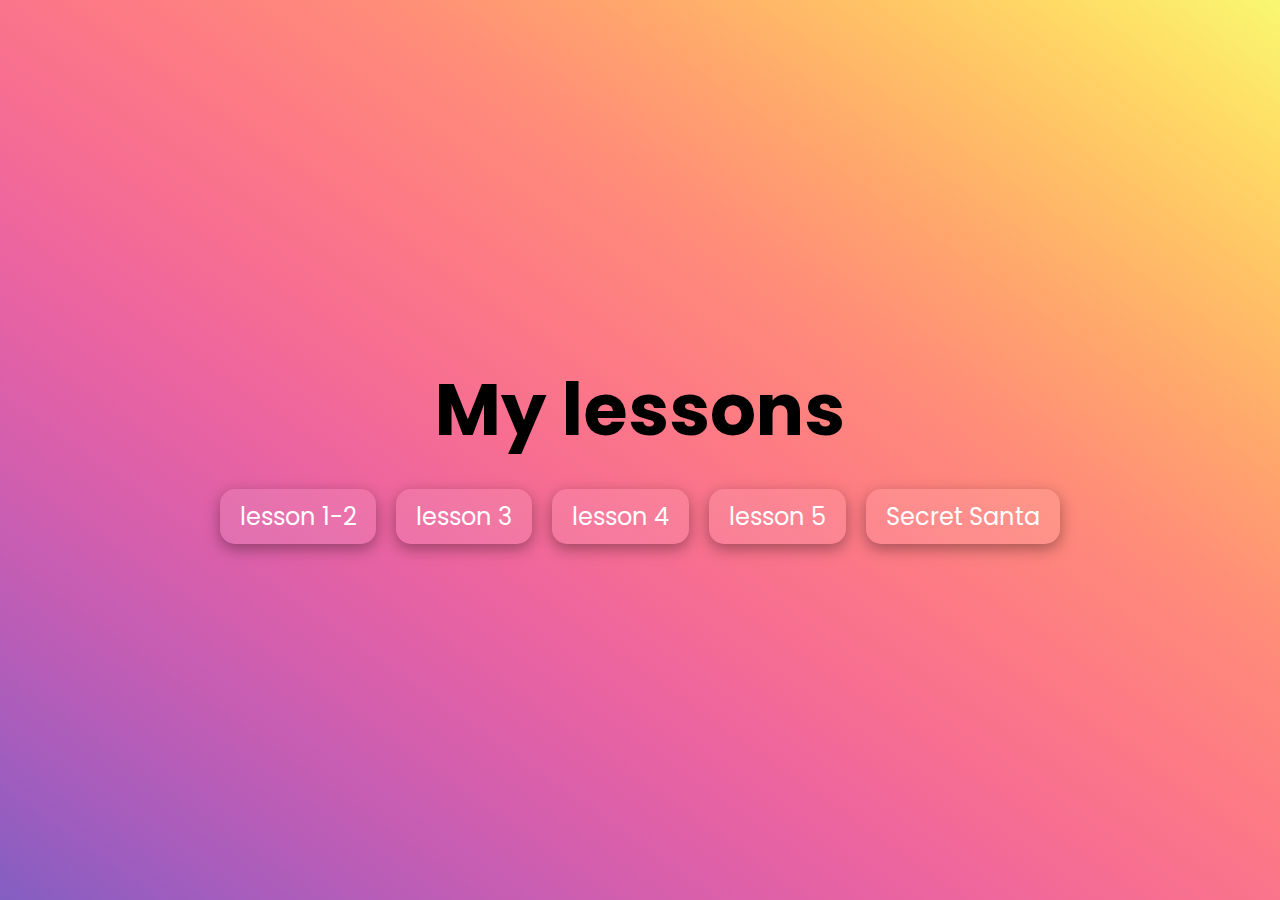
==== commit 1037aaca: "completed extra lab" ====
--- a/index.html
+++ b/index.html
@@ -14,6 +14,7 @@
             <a class="btn" href="lesson3/index-flex.html">lesson 3</a>
             <a class="btn" href="lesson4/index.html">lesson 4</a>
             <a class="btn" href="lesson5/index.html">lesson 5</a>
+            <a class="btn" href="Secret_Santa/index.html">Secret Santa</a>
         </div>
     </div>
 </body>
